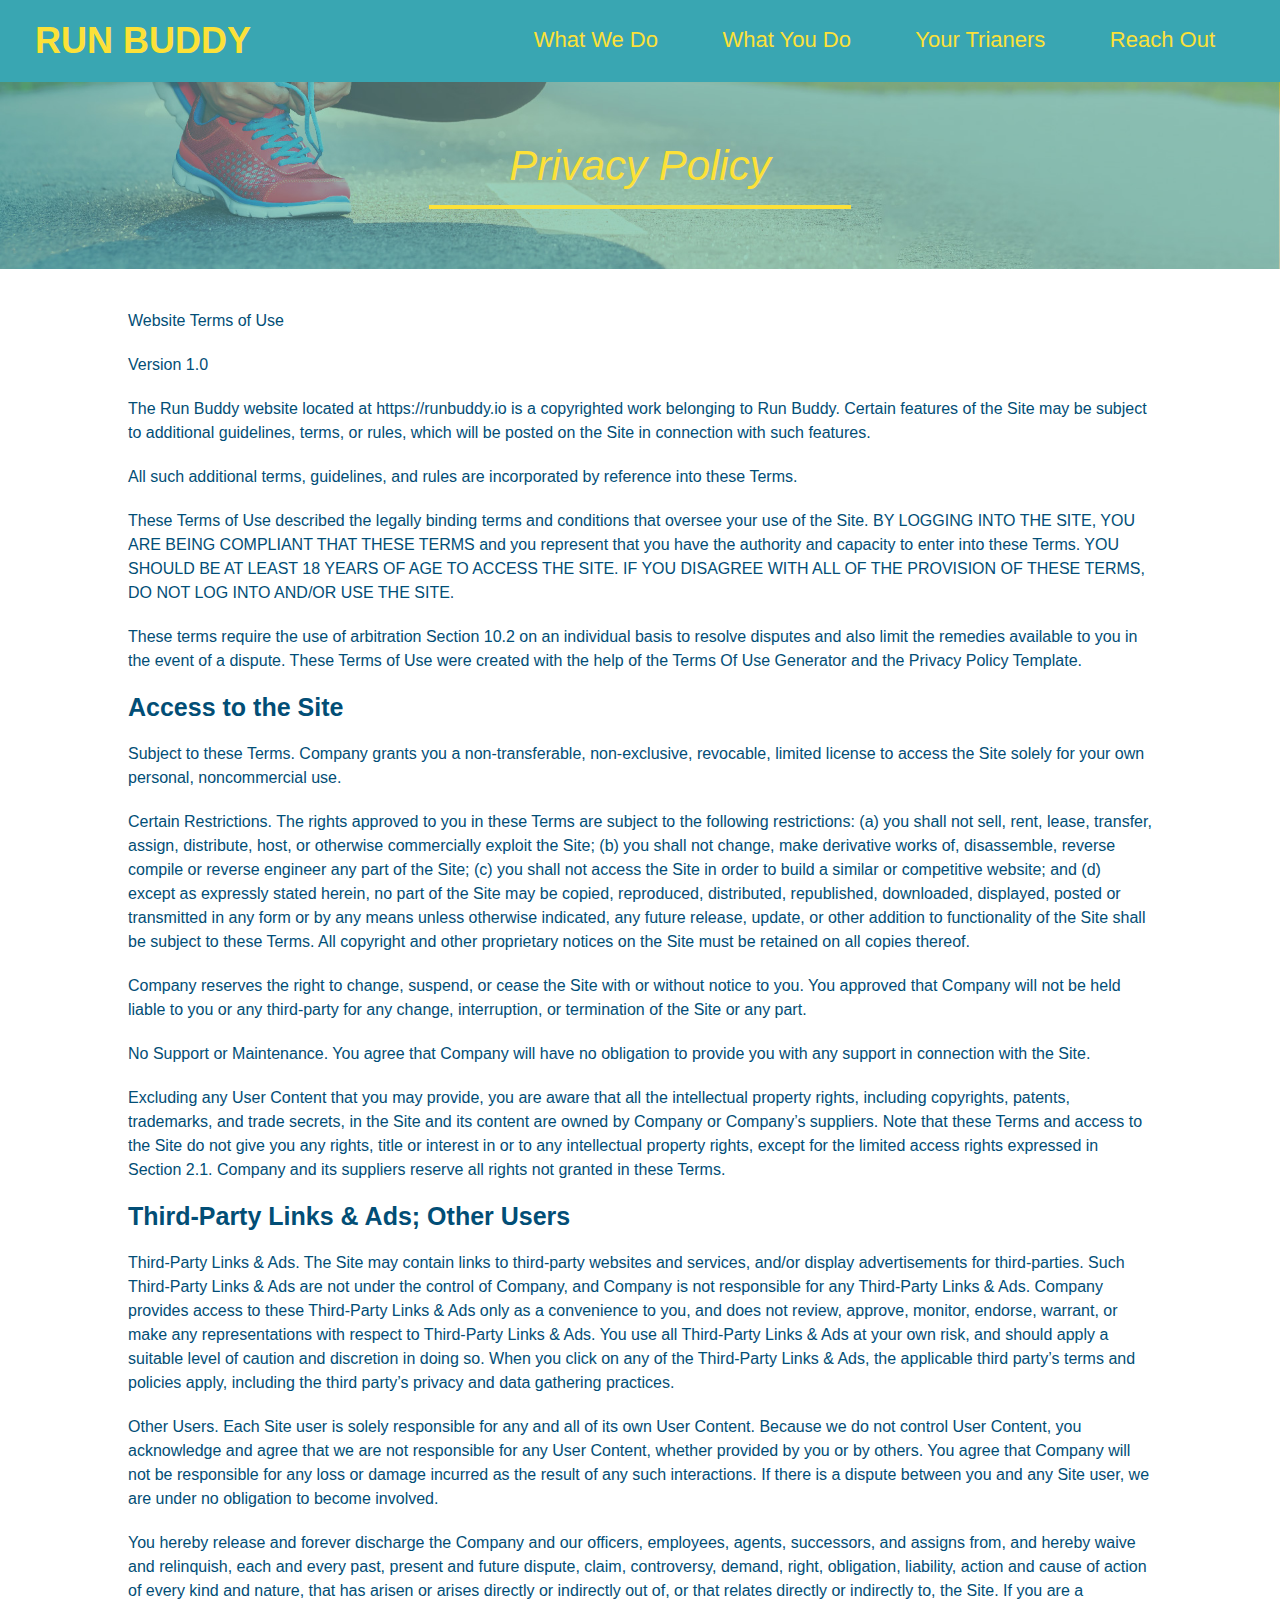
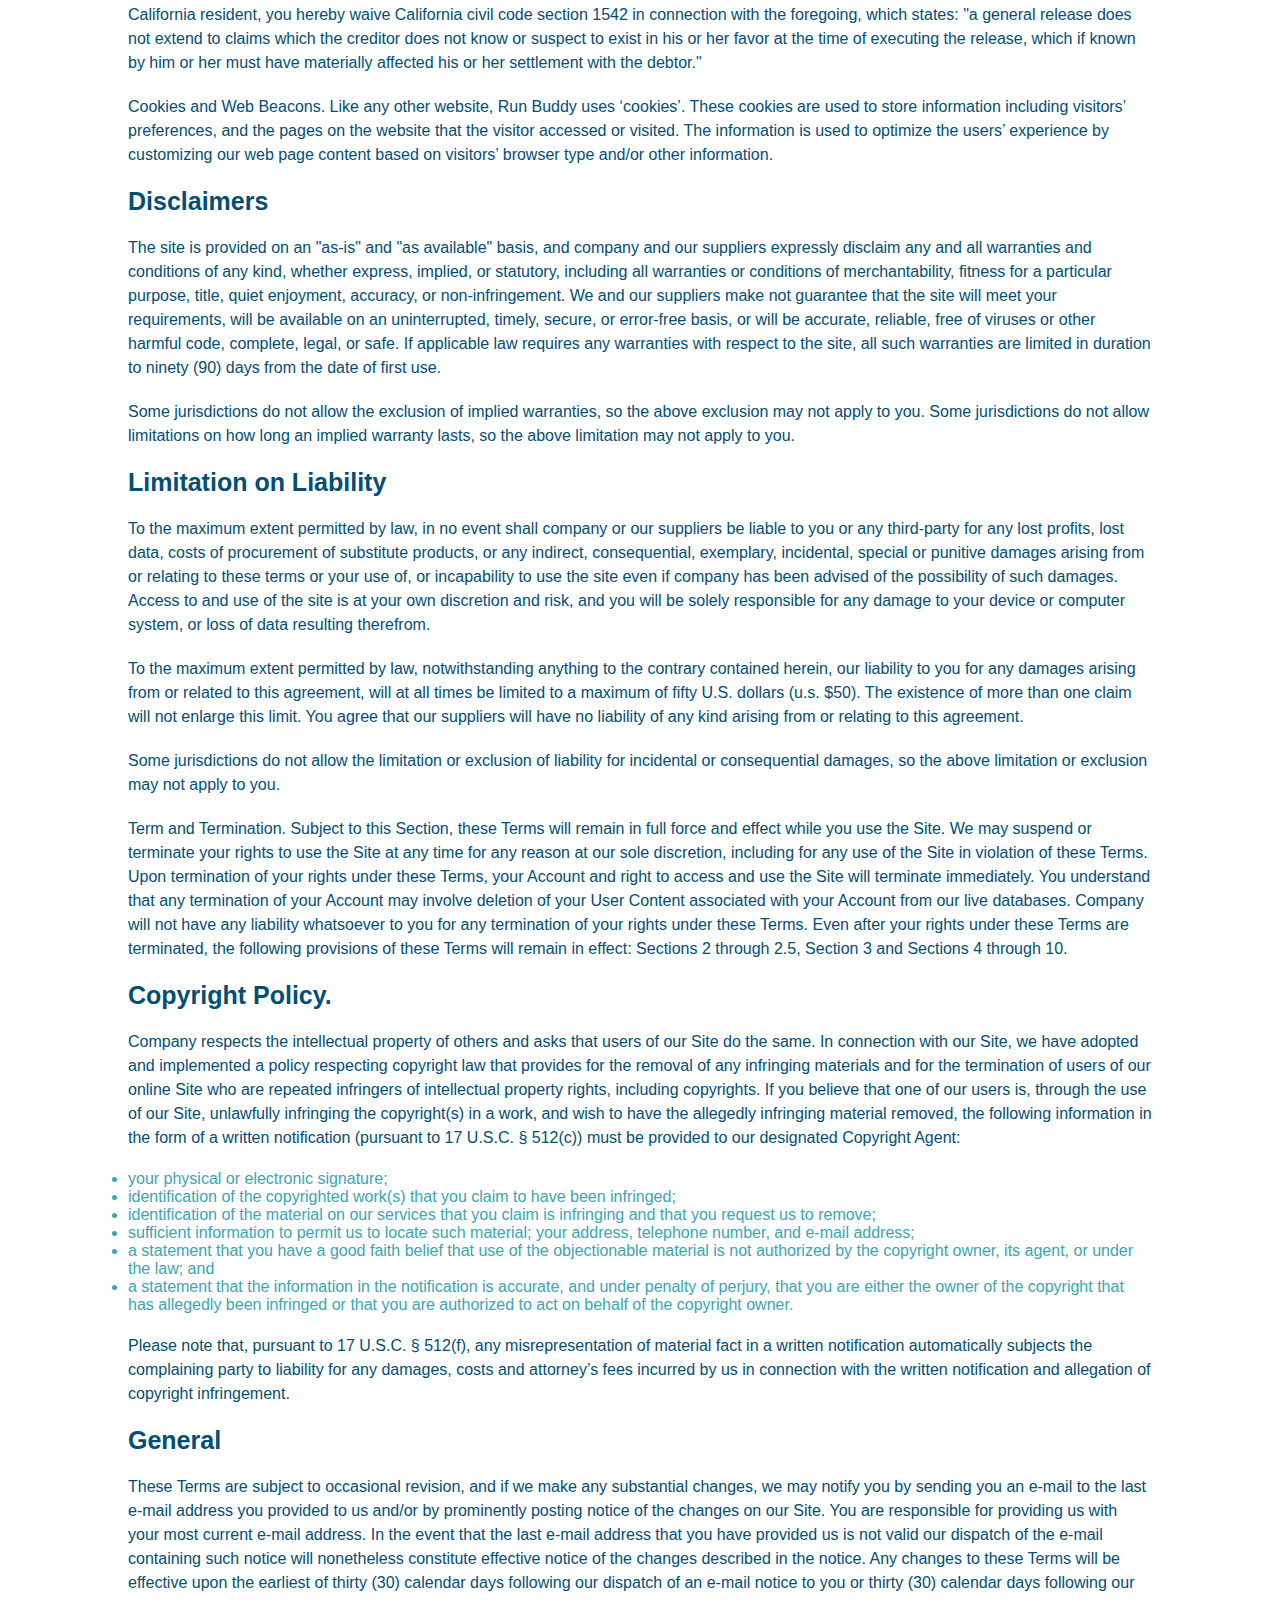
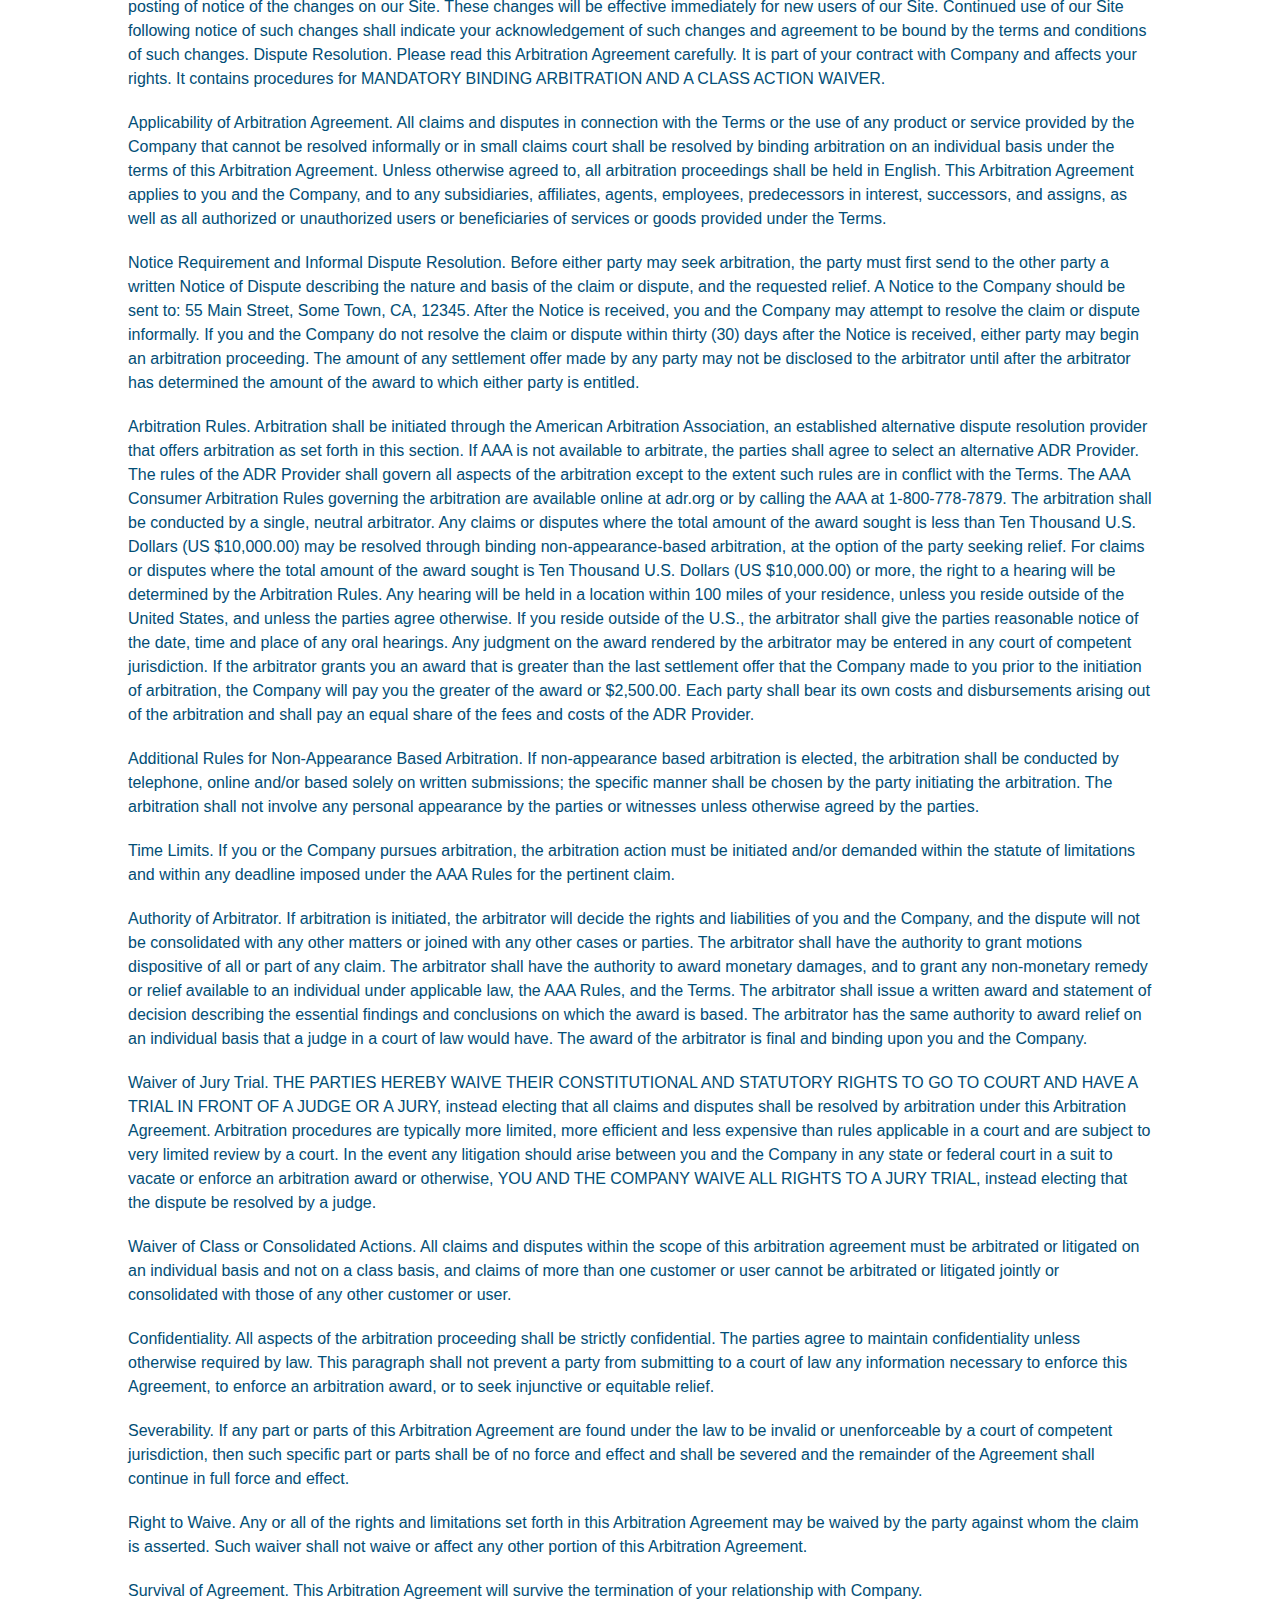
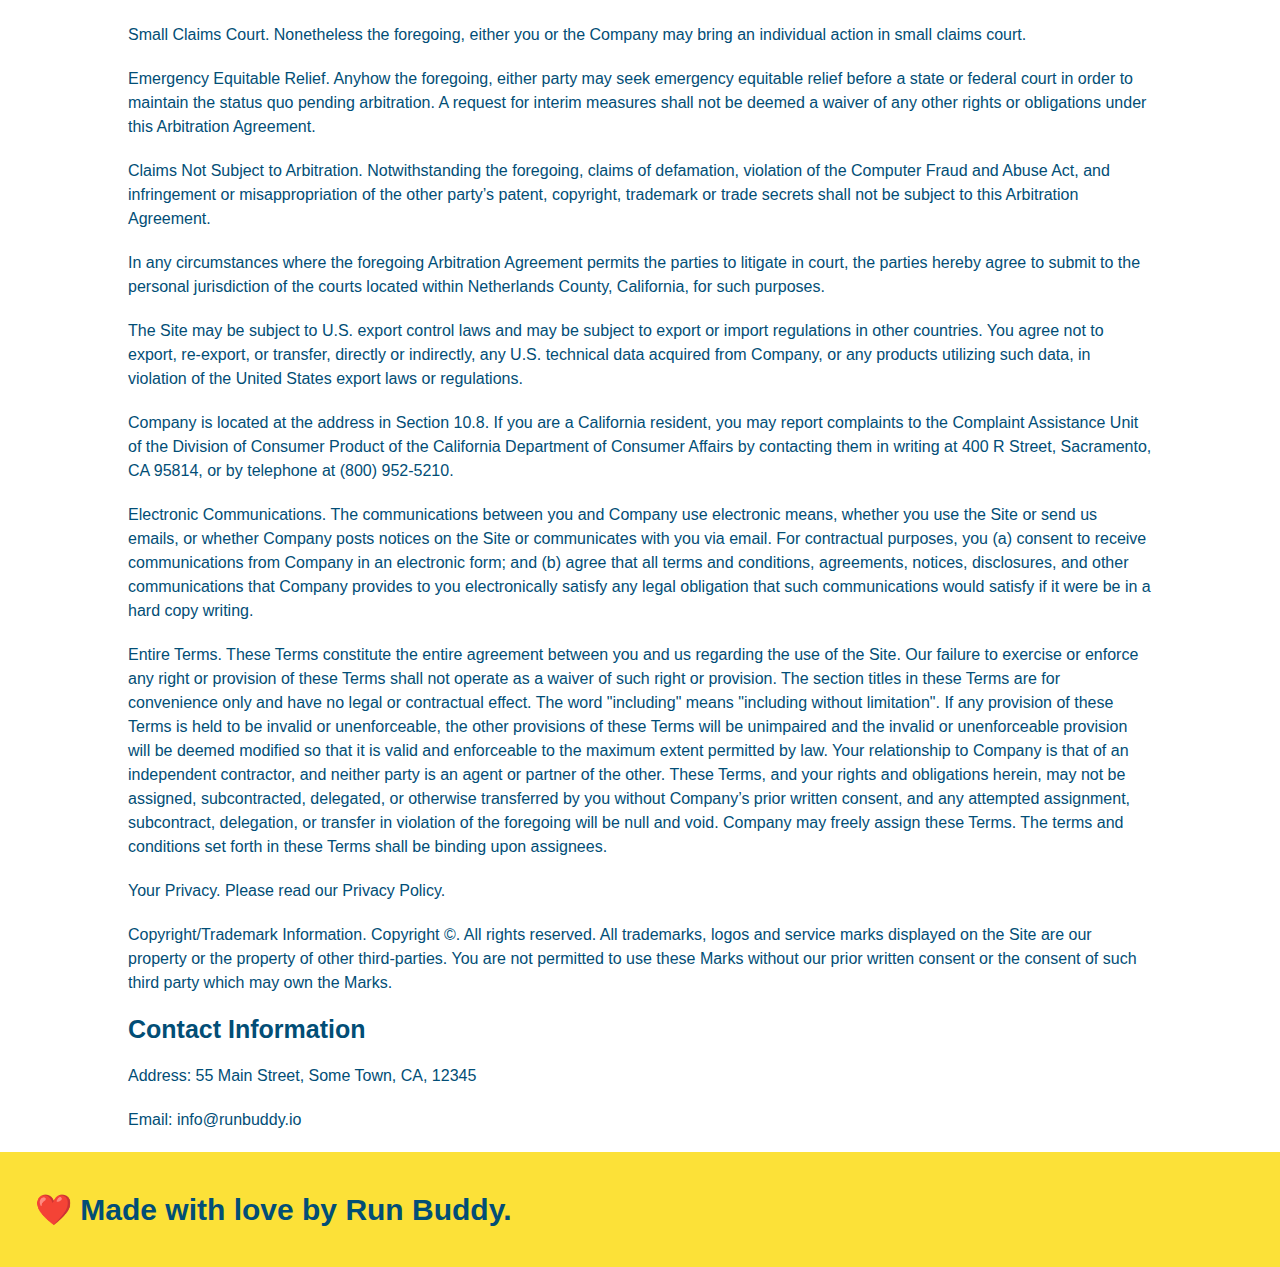
==== privacy-policy.html @ a0aa49f0 "privacy policy" ====
<!DOCTYPE html>
<html lang="en">
<head>
    <meta charset="UTF-8" />
    <title>Privacy Policy - Run Buddy</title>
    <link rel="stylesheet" href="./assets/css/style.css" />
    <link rel="stylesheet" href="assets/secondary-styles.css" />
</head>
<body>
    <header>
        <h1>
            <a href="/">
                RUN BUDDY
            </a>
        </h1>
        <nav>
            <ul>
                <li>
                    <a href="./index.html#what-we-do">What We Do</a>
                </li>
                <li>
                    <a href="./index.html#what-you-do">What You Do</a>
                </li>
                <li>
                    <a href="./index.html#your-trainers">Your Trianers</a>
                </li>
                <li>
                        <a href="./index.html#reach-out">Reach Out</a>
                </li>
            </ul>
        </nav>
    </header>
    <section class="hero">
        <h2 class="page-title">
            Privacy Policy
        </h2>
    </section>

    <article class="secondary-content">
        <p>
            Website Terms of Use
          </p>
    
          <p>
            Version 1.0
          </p>
    
          <p>
            The Run Buddy website located at https://runbuddy.io is a copyrighted work belonging to Run Buddy. Certain
            features of the Site may be subject to additional guidelines, terms, or rules, which will be posted on the Site
            in connection with such features.
          </p>
    
          <p>
            All such additional terms, guidelines, and rules are incorporated by reference into these Terms.
          </p>
    
          <p>
            These Terms of Use described the legally binding terms and conditions that oversee your use of the Site. BY
            LOGGING INTO THE SITE, YOU ARE BEING COMPLIANT THAT THESE TERMS and you represent that you have the authority
            and capacity to enter into these Terms. YOU SHOULD BE AT LEAST 18 YEARS OF AGE TO ACCESS THE SITE. IF YOU
            DISAGREE WITH ALL OF THE PROVISION OF THESE TERMS, DO NOT LOG INTO AND/OR USE THE SITE.
          </p>
    
          <p>
            These terms require the use of arbitration Section 10.2 on an individual basis to resolve disputes and also
            limit the remedies available to you in the event of a dispute. These Terms of Use were created with the help of
            the Terms Of Use Generator and the Privacy Policy Template.
          </p>
    
          <h3>
            Access to the Site
          </h3>
    
          <p>
            Subject to these Terms. Company grants you a non-transferable, non-exclusive, revocable, limited license to
            access the Site solely for your own personal, noncommercial use.
          </p>
    
          <p>
            Certain Restrictions. The rights approved to you in these Terms are subject to the following restrictions: (a)
            you shall not sell, rent, lease, transfer, assign, distribute, host, or otherwise commercially exploit the Site;
            (b) you shall not change, make derivative works of, disassemble, reverse compile or reverse engineer any part of
            the Site; (c) you shall not access the Site in order to build a similar or competitive website; and (d) except
            as expressly stated herein, no part of the Site may be copied, reproduced, distributed, republished, downloaded,
            displayed, posted or transmitted in any form or by any means unless otherwise indicated, any future release,
            update, or other addition to functionality of the Site shall be subject to these Terms. All copyright and other
            proprietary notices on the Site must be retained on all copies thereof.
          </p>
    
          <p>
            Company reserves the right to change, suspend, or cease the Site with or without notice to you. You approved
            that Company will not be held liable to you or any third-party for any change, interruption, or termination of
            the Site or any part.
          </p>
    
          <p>
            No Support or Maintenance. You agree that Company will have no obligation to provide you with any support in
            connection with the Site.
          </p>
    
          <p>
            Excluding any User Content that you may provide, you are aware that all the intellectual property rights,
            including copyrights, patents, trademarks, and trade secrets, in the Site and its content are owned by Company
            or Company’s suppliers. Note that these Terms and access to the Site do not give you any rights, title or
            interest in or to any intellectual property rights, except for the limited access rights expressed in Section
            2.1. Company and its suppliers reserve all rights not granted in these Terms.
          </p>
    
          <h3>
            Third-Party Links & Ads; Other Users
          </h3>
    
          <p>
            Third-Party Links & Ads. The Site may contain links to third-party websites and services, and/or display
            advertisements for third-parties. Such Third-Party Links & Ads are not under the control of Company, and Company
            is not responsible for any Third-Party Links & Ads. Company provides access to these Third-Party Links & Ads
            only as a convenience to you, and does not review, approve, monitor, endorse, warrant, or make any
            representations with respect to Third-Party Links & Ads. You use all Third-Party Links & Ads at your own risk,
            and should apply a suitable level of caution and discretion in doing so. When you click on any of the
            Third-Party Links & Ads, the applicable third party’s terms and policies apply, including the third party’s
            privacy and data gathering practices.
          </p>
    
          <p>
            Other Users. Each Site user is solely responsible for any and all of its own User Content. Because we do not
            control User Content, you acknowledge and agree that we are not responsible for any User Content, whether
            provided by you or by others. You agree that Company will not be responsible for any loss or damage incurred as
            the result of any such interactions. If there is a dispute between you and any Site user, we are under no
            obligation to become involved.
          </p>
    
          <p>
            You hereby release and forever discharge the Company and our officers, employees, agents, successors, and
            assigns from, and hereby waive and relinquish, each and every past, present and future dispute, claim,
            controversy, demand, right, obligation, liability, action and cause of action of every kind and nature, that has
            arisen or arises directly or indirectly out of, or that relates directly or indirectly to, the Site. If you are
            a California resident, you hereby waive California civil code section 1542 in connection with the foregoing,
            which states: "a general release does not extend to claims which the creditor does not know or suspect to exist
            in his or her favor at the time of executing the release, which if known by him or her must have materially
            affected his or her settlement with the debtor."
          </p>
    
          <p>
            Cookies and Web Beacons. Like any other website, Run Buddy uses ‘cookies’. These cookies are used to store
            information including visitors’ preferences, and the pages on the website that the visitor accessed or visited.
            The information is used to optimize the users’ experience by customizing our web page content based on visitors’
            browser type and/or other information.
          </p>
    
          <h3>
            Disclaimers
          </h3>
    
          <p>
            The site is provided on an "as-is" and "as available" basis, and company and our suppliers expressly disclaim
            any and all warranties and conditions of any kind, whether express, implied, or statutory, including all
            warranties or conditions of merchantability, fitness for a particular purpose, title, quiet enjoyment, accuracy,
            or non-infringement. We and our suppliers make not guarantee that the site will meet your requirements, will be
            available on an uninterrupted, timely, secure, or error-free basis, or will be accurate, reliable, free of
            viruses or other harmful code, complete, legal, or safe. If applicable law requires any warranties with respect
            to the site, all such warranties are limited in duration to ninety (90) days from the date of first use.
          </p>
    
          <p>
            Some jurisdictions do not allow the exclusion of implied warranties, so the above exclusion may not apply to
            you. Some jurisdictions do not allow limitations on how long an implied warranty lasts, so the above limitation
            may not apply to you.
          </p>
    
          <h3>
            Limitation on Liability
          </h3>
    
          <p>
            To the maximum extent permitted by law, in no event shall company or our suppliers be liable to you or any
            third-party for any lost profits, lost data, costs of procurement of substitute products, or any indirect,
            consequential, exemplary, incidental, special or punitive damages arising from or relating to these terms or
            your use of, or incapability to use the site even if company has been advised of the possibility of such
            damages. Access to and use of the site is at your own discretion and risk, and you will be solely responsible
            for any damage to your device or computer system, or loss of data resulting therefrom.
          </p>
    
          <p>
            To the maximum extent permitted by law, notwithstanding anything to the contrary contained herein, our liability
            to you for any damages arising from or related to this agreement, will at all times be limited to a maximum of
            fifty U.S. dollars (u.s. $50). The existence of more than one claim will not enlarge this limit. You agree that
            our suppliers will have no liability of any kind arising from or relating to this agreement.
          </p>
    
          <p>
            Some jurisdictions do not allow the limitation or exclusion of liability for incidental or consequential
            damages, so the above limitation or exclusion may not apply to you.
          </p>
    
          <p>
            Term and Termination. Subject to this Section, these Terms will remain in full force and effect while you use
            the Site. We may suspend or terminate your rights to use the Site at any time for any reason at our sole
            discretion, including for any use of the Site in violation of these Terms. Upon termination of your rights under
            these Terms, your Account and right to access and use the Site will terminate immediately. You understand that
            any termination of your Account may involve deletion of your User Content associated with your Account from our
            live databases. Company will not have any liability whatsoever to you for any termination of your rights under
            these Terms. Even after your rights under these Terms are terminated, the following provisions of these Terms
            will remain in effect: Sections 2 through 2.5, Section 3 and Sections 4 through 10.
          </p>
    
          <h3>
            Copyright Policy.
          </h3>
    
          <p>
            Company respects the intellectual property of others and asks that users of our Site do the same. In connection
            with our Site, we have adopted and implemented a policy respecting copyright law that provides for the removal
            of any infringing materials and for the termination of users of our online Site who are repeated infringers of
            intellectual property rights, including copyrights. If you believe that one of our users is, through the use of
            our Site, unlawfully infringing the copyright(s) in a work, and wish to have the allegedly infringing material
            removed, the following information in the form of a written notification (pursuant to 17 U.S.C. § 512(c)) must
            be provided to our designated Copyright Agent:
          </p>
    
          <ul>
            <li>
              your physical or electronic signature;
            </li>
            <li>
              identification of the copyrighted work(s) that you claim to have been infringed;
            </li>
            <li>
              identification of the material on our services that you claim is infringing and that you request us to remove;
            </li>
            <li>
              sufficient information to permit us to locate such material; your address, telephone number, and e-mail
              address;
            </li>
            <li>
              a statement that you have a good faith belief that use of the objectionable material is not authorized by the
              copyright owner, its agent, or under the law; and
            </li>
            <li>
              a statement that the information in the notification is accurate, and under penalty of perjury, that you are
              either the owner of the copyright that has allegedly been infringed or that you are authorized to act on
              behalf of the copyright owner.
            </li>
          </ul>
    
          <p>
            Please note that, pursuant to 17 U.S.C. § 512(f), any misrepresentation of material fact in a written
            notification automatically subjects the complaining party to liability for any damages, costs and attorney’s
            fees incurred by us in connection with the written notification and allegation of copyright infringement.
          </p>
    
          <h3>
            General
          </h3>
    
          <p>
            These Terms are subject to occasional revision, and if we make any substantial changes, we may notify you by
            sending you an e-mail to the last e-mail address you provided to us and/or by prominently posting notice of the
            changes on our Site. You are responsible for providing us with your most current e-mail address. In the event
            that the last e-mail address that you have provided us is not valid our dispatch of the e-mail containing such
            notice will nonetheless constitute effective notice of the changes described in the notice. Any changes to these
            Terms will be effective upon the earliest of thirty (30) calendar days following our dispatch of an e-mail
            notice to you or thirty (30) calendar days following our posting of notice of the changes on our Site. These
            changes will be effective immediately for new users of our Site. Continued use of our Site following notice of
            such changes shall indicate your acknowledgement of such changes and agreement to be bound by the terms and
            conditions of such changes. Dispute Resolution. Please read this Arbitration Agreement carefully. It is part of
            your contract with Company and affects your rights. It contains procedures for MANDATORY BINDING ARBITRATION AND
            A CLASS ACTION WAIVER.
          </p>
    
          <p>
            Applicability of Arbitration Agreement. All claims and disputes in connection with the Terms or the use of any
            product or service provided by the Company that cannot be resolved informally or in small claims court shall be
            resolved by binding arbitration on an individual basis under the terms of this Arbitration Agreement. Unless
            otherwise agreed to, all arbitration proceedings shall be held in English. This Arbitration Agreement applies to
            you and the Company, and to any subsidiaries, affiliates, agents, employees, predecessors in interest,
            successors, and assigns, as well as all authorized or unauthorized users or beneficiaries of services or goods
            provided under the Terms.
          </p>
    
          <p>
            Notice Requirement and Informal Dispute Resolution. Before either party may seek arbitration, the party must
            first send to the other party a written Notice of Dispute describing the nature and basis of the claim or
            dispute, and the requested relief. A Notice to the Company should be sent to: 55 Main Street, Some Town, CA,
            12345. After the Notice is received, you and the Company may attempt to resolve the claim or dispute informally.
            If you and the Company do not resolve the claim or dispute within thirty (30) days after the Notice is received,
            either party may begin an arbitration proceeding. The amount of any settlement offer made by any party may not
            be disclosed to the arbitrator until after the arbitrator has determined the amount of the award to which either
            party is entitled.
          </p>
    
          <p>
            Arbitration Rules. Arbitration shall be initiated through the American Arbitration Association, an established
            alternative dispute resolution provider that offers arbitration as set forth in this section. If AAA is not
            available to arbitrate, the parties shall agree to select an alternative ADR Provider. The rules of the ADR
            Provider shall govern all aspects of the arbitration except to the extent such rules are in conflict with the
            Terms. The AAA Consumer Arbitration Rules governing the arbitration are available online at adr.org or by
            calling the AAA at 1-800-778-7879. The arbitration shall be conducted by a single, neutral arbitrator. Any
            claims or disputes where the total amount of the award sought is less than Ten Thousand U.S. Dollars (US
            $10,000.00) may be resolved through binding non-appearance-based arbitration, at the option of the party seeking
            relief. For claims or disputes where the total amount of the award sought is Ten Thousand U.S. Dollars (US
            $10,000.00) or more, the right to a hearing will be determined by the Arbitration Rules. Any hearing will be
            held in a location within 100 miles of your residence, unless you reside outside of the United States, and
            unless the parties agree otherwise. If you reside outside of the U.S., the arbitrator shall give the parties
            reasonable notice of the date, time and place of any oral hearings. Any judgment on the award rendered by the
            arbitrator may be entered in any court of competent jurisdiction. If the arbitrator grants you an award that is
            greater than the last settlement offer that the Company made to you prior to the initiation of arbitration, the
            Company will pay you the greater of the award or $2,500.00. Each party shall bear its own costs and
            disbursements arising out of the arbitration and shall pay an equal share of the fees and costs of the ADR
            Provider.
          </p>
    
          <p>
            Additional Rules for Non-Appearance Based Arbitration. If non-appearance based arbitration is elected, the
            arbitration shall be conducted by telephone, online and/or based solely on written submissions; the specific
            manner shall be chosen by the party initiating the arbitration. The arbitration shall not involve any personal
            appearance by the parties or witnesses unless otherwise agreed by the parties.
          </p>
    
          <p>
            Time Limits. If you or the Company pursues arbitration, the arbitration action must be initiated and/or demanded
            within the statute of limitations and within any deadline imposed under the AAA Rules for the pertinent claim.
          </p>
    
          <p>
            Authority of Arbitrator. If arbitration is initiated, the arbitrator will decide the rights and liabilities of
            you and the Company, and the dispute will not be consolidated with any other matters or joined with any other
            cases or parties. The arbitrator shall have the authority to grant motions dispositive of all or part of any
            claim. The arbitrator shall have the authority to award monetary damages, and to grant any non-monetary remedy
            or relief available to an individual under applicable law, the AAA Rules, and the Terms. The arbitrator shall
            issue a written award and statement of decision describing the essential findings and conclusions on which the
            award is based. The arbitrator has the same authority to award relief on an individual basis that a judge in a
            court of law would have. The award of the arbitrator is final and binding upon you and the Company.
          </p>
    
          <p>
            Waiver of Jury Trial. THE PARTIES HEREBY WAIVE THEIR CONSTITUTIONAL AND STATUTORY RIGHTS TO GO TO COURT AND HAVE
            A TRIAL IN FRONT OF A JUDGE OR A JURY, instead electing that all claims and disputes shall be resolved by
            arbitration under this Arbitration Agreement. Arbitration procedures are typically more limited, more efficient
            and less expensive than rules applicable in a court and are subject to very limited review by a court. In the
            event any litigation should arise between you and the Company in any state or federal court in a suit to vacate
            or enforce an arbitration award or otherwise, YOU AND THE COMPANY WAIVE ALL RIGHTS TO A JURY TRIAL, instead
            electing that the dispute be resolved by a judge.
          </p>
    
          <p>
            Waiver of Class or Consolidated Actions. All claims and disputes within the scope of this arbitration agreement
            must be arbitrated or litigated on an individual basis and not on a class basis, and claims of more than one
            customer or user cannot be arbitrated or litigated jointly or consolidated with those of any other customer or
            user.
          </p>
    
          <p>
            Confidentiality. All aspects of the arbitration proceeding shall be strictly confidential. The parties agree to
            maintain confidentiality unless otherwise required by law. This paragraph shall not prevent a party from
            submitting to a court of law any information necessary to enforce this Agreement, to enforce an arbitration
            award, or to seek injunctive or equitable relief.
          </p>
    
          <p>
            Severability. If any part or parts of this Arbitration Agreement are found under the law to be invalid or
            unenforceable by a court of competent jurisdiction, then such specific part or parts shall be of no force and
            effect and shall be severed and the remainder of the Agreement shall continue in full force and effect.
          </p>
    
          <p>
            Right to Waive. Any or all of the rights and limitations set forth in this Arbitration Agreement may be waived
            by the party against whom the claim is asserted. Such waiver shall not waive or affect any other portion of this
            Arbitration Agreement.
          </p>
    
          <p>
            Survival of Agreement. This Arbitration Agreement will survive the termination of your relationship with
            Company.
          </p>
    
          <p>
            Small Claims Court. Nonetheless the foregoing, either you or the Company may bring an individual action in small
            claims court.
          </p>
    
          <p>
            Emergency Equitable Relief. Anyhow the foregoing, either party may seek emergency equitable relief before a
            state or federal court in order to maintain the status quo pending arbitration. A request for interim measures
            shall not be deemed a waiver of any other rights or obligations under this Arbitration Agreement.
          </p>
    
          <p>
            Claims Not Subject to Arbitration. Notwithstanding the foregoing, claims of defamation, violation of the
            Computer Fraud and Abuse Act, and infringement or misappropriation of the other party’s patent, copyright,
            trademark or trade secrets shall not be subject to this Arbitration Agreement.
          </p>
    
          <p>
            In any circumstances where the foregoing Arbitration Agreement permits the parties to litigate in court, the
            parties hereby agree to submit to the personal jurisdiction of the courts located within Netherlands County,
            California, for such purposes.
          </p>
    
          <p>
            The Site may be subject to U.S. export control laws and may be subject to export or import regulations in other
            countries. You agree not to export, re-export, or transfer, directly or indirectly, any U.S. technical data
            acquired from Company, or any products utilizing such data, in violation of the United States export laws or
            regulations.
          </p>
    
          <p>
            Company is located at the address in Section 10.8. If you are a California resident, you may report complaints
            to the Complaint Assistance Unit of the Division of Consumer Product of the California Department of Consumer
            Affairs by contacting them in writing at 400 R Street, Sacramento, CA 95814, or by telephone at (800) 952-5210.
          </p>
    
          <p>
            Electronic Communications. The communications between you and Company use electronic means, whether you use the
            Site or send us emails, or whether Company posts notices on the Site or communicates with you via email. For
            contractual purposes, you (a) consent to receive communications from Company in an electronic form; and (b)
            agree that all terms and conditions, agreements, notices, disclosures, and other communications that Company
            provides to you electronically satisfy any legal obligation that such communications would satisfy if it were be
            in a hard copy writing.
          </p>
    
          <p>
            Entire Terms. These Terms constitute the entire agreement between you and us regarding the use of the Site. Our
            failure to exercise or enforce any right or provision of these Terms shall not operate as a waiver of such right
            or provision. The section titles in these Terms are for convenience only and have no legal or contractual
            effect. The word "including" means "including without limitation". If any provision of these Terms is held to be
            invalid or unenforceable, the other provisions of these Terms will be unimpaired and the invalid or
            unenforceable provision will be deemed modified so that it is valid and enforceable to the maximum extent
            permitted by law. Your relationship to Company is that of an independent contractor, and neither party is an
            agent or partner of the other. These Terms, and your rights and obligations herein, may not be assigned,
            subcontracted, delegated, or otherwise transferred by you without Company’s prior written consent, and any
            attempted assignment, subcontract, delegation, or transfer in violation of the foregoing will be null and void.
            Company may freely assign these Terms. The terms and conditions set forth in these Terms shall be binding upon
            assignees.
          </p>
    
          <p>
            Your Privacy. Please read our Privacy Policy.
          </p>
    
          <p>
            Copyright/Trademark Information. Copyright ©. All rights reserved. All trademarks, logos and service marks
            displayed on the Site are our property or the property of other third-parties. You are not permitted to use
            these Marks without our prior written consent or the consent of such third party which may own the Marks.
          </p>
    
          <h3>
            Contact Information
          </h3>
    
          <p>
            Address: 55 Main Street, Some Town, CA, 12345
          </p>
    
          <p>
            Email: info@runbuddy.io
          </p>
    </article>

    

    <footer>
        <h2>❤️ Made with love by Run Buddy.</h2>
        <div>
        </div>
    </footer>

</body>
</html>
---- assets/css/style.css ----
* {
    margin: 0;
    padding: 0;
    box-sizing: border-box;
}

body {
    /* more on this crazy alphanumerical value in a minute! */
        color: #39a6b2;
        font-family: Helvetica, Arial, sans-serif;
}

/* apply  styles to <header>> */
header {
        padding: 20px 35px;
        background-color: #39a6b2;
}

header h1 {
        font-weight: bold;
        font-size: 36px;
        color: #fce138;
        margin: 0;
        display: inline;
}

header a {
        text-decoration: none;
        color: #fce138;
}
header nav {
    float: right;
    margin: 7px 0;
}

header nav ul li {
    display: inline;
}

header nav ul li a {
    margin: 0 30px;
    font-weight: lighter;
    font-size: 22px;
}

footer {
    background: #fce138;
    width: 100%;
    padding: 40px 35px;
}

footer h2 {
    display: inline;
    color: #024e76;
    font-size: 30px;
    margin: 0;
}

footer div {
    float: right;
    line-height: 1.5;
    text-align: right;
}

footer a {
    color: #024e76;
}

section {
    padding: 60px;
}

/* Hero Style Start */
.hero {
    background-image: url("../images/hero-bg.jpeg");
    height: 600px;
    background-size: cover;
    background-position: center;
    position: relative;
}
/* Hero Style End */

.hero-form {
    border: 3px solid #024e76;
    background-color: #fce138;
    padding: 20px;
    width: 500px;
    color: #024e76;
    position: absolute;
    bottom: 120px;
    right: 140px;
}

.hero-form h3 {
    font-size: 24px;
    margin: 0;
}

.hero-form p {
    margin: 5px 0 15px 0;
}

.form-input {
    border: 1px solid #024e76;
    display: block;
    padding: 7px 15px;
    font-size: 16px;
    color:#024e76;
    width: 100%;
    margin-bottom: 15px;
}

.hero-form label {
    margin:0 5px;
}

.hero-form button {
    color:#fce138;
    background-color: #024e76;
    border: none;
    padding: 10px 20px;
    font-size: 16px;
}

.intro {
    text-align: center;
}

.intro p {
    margin: 0 auto;
    line-height: 1.7;
    color: #39a6b2;
    width: 80%;
    font-size: 20px;
}

.steps {
    text-align: center;
    background: #fce138;
}

.section-title {
    font-size: 55px;
    color: #024e76;
    margin-bottom: 35px;
    padding: 0 100px 20px 100px;
    display: inline-block;
    border-bottom: 3px solid;
}

.primary-border {
    border-color: #fce138;
}

.secondary-border {
    border-color: #39a6b2;
}

.steps div {
    margin-bottom: 80px;
}

.steps img {
    width: 15%;
    margin: 10px 0;
}

.steps h3 {
    color: #024e76;
    font-size: 46px;
    margin-top: 10px;
}

.steps p {
    color:#39a6b2;
    font-size: 23px;
}

.steps span {
    font-size: 38px;
}

.trainers {
    text-align: center;
}

.trainer {
    width: 900px;
    margin: 0 auto 30px auto;
    background: #024e76;
    color: #fce138;
    overflow: auto;
}

.trainer img {
    width:35%;
    float:left;
}

.trainer-bio {
    padding: 35px;
    float: left;
    width: 65%;
}

.text-left {
    text-align: left;
}

.text-right {
    text-align: right;
}

.trainer-bio {
    font-size: 32px;
    margin-bottom: 8px;
}

.trainer-bio h4 {
    font-weight: lighter;
    font-size: 26px;
    margin-bottom: 25px;
}

.trainer-bio p {
    font-size: 17px;
    line-height: 1.3;
}

.contact {
    background-color: #024e76;
    text-align: center; 
}

.contact h2 {
    color: #fce138;
}

  .contact-info iframe {
    width: 400px;
    height: 400px;
}

.contact-info div {
    width: 410px;
    display: inline-block;
    vertical-align: top;
    text-align: left;
    margin: 30px 0 0 60px;
    color: white;
}

.contact-info h3 {
    color: #fce138;
    font-size: 32px;
}

.contact-info p, 
.contact-info address {
    margin: 20px 0;
    line-height: 1.5;
    font-size: 20px;
    font-style: normal;
}

.contact-info a {
    color: #fce138;
}

.page-title {
    color: #fce138;
    display: inline-block;
    border-bottom: 4px solid #fce138;
    padding: 0 80px 15px 80px;
    font-weight: normal;
    font-size: 42px;
    font-style: italic;
}
---- assets/secondary-styles.css ----
.hero {
    background-position: bottom;
    height: auto;
    text-align: center;
    margin-bottom: 40px;
}

.secondary-content {
    width: 80%;
    margin: auto;
    color: #024e76;
}

.secondary-content h3 {
    font-size: 25px;
    margin: 20px 0 20px 0;
}

.secondary-content p {
    font-size: 16px;
    line-height: 1.5;
    margin: 20px 0 20px 0;
}

.secondary-content ul {
    margin: 15px;
    color: #39a6b2;
    margin: 10px 0 10px 0;
}
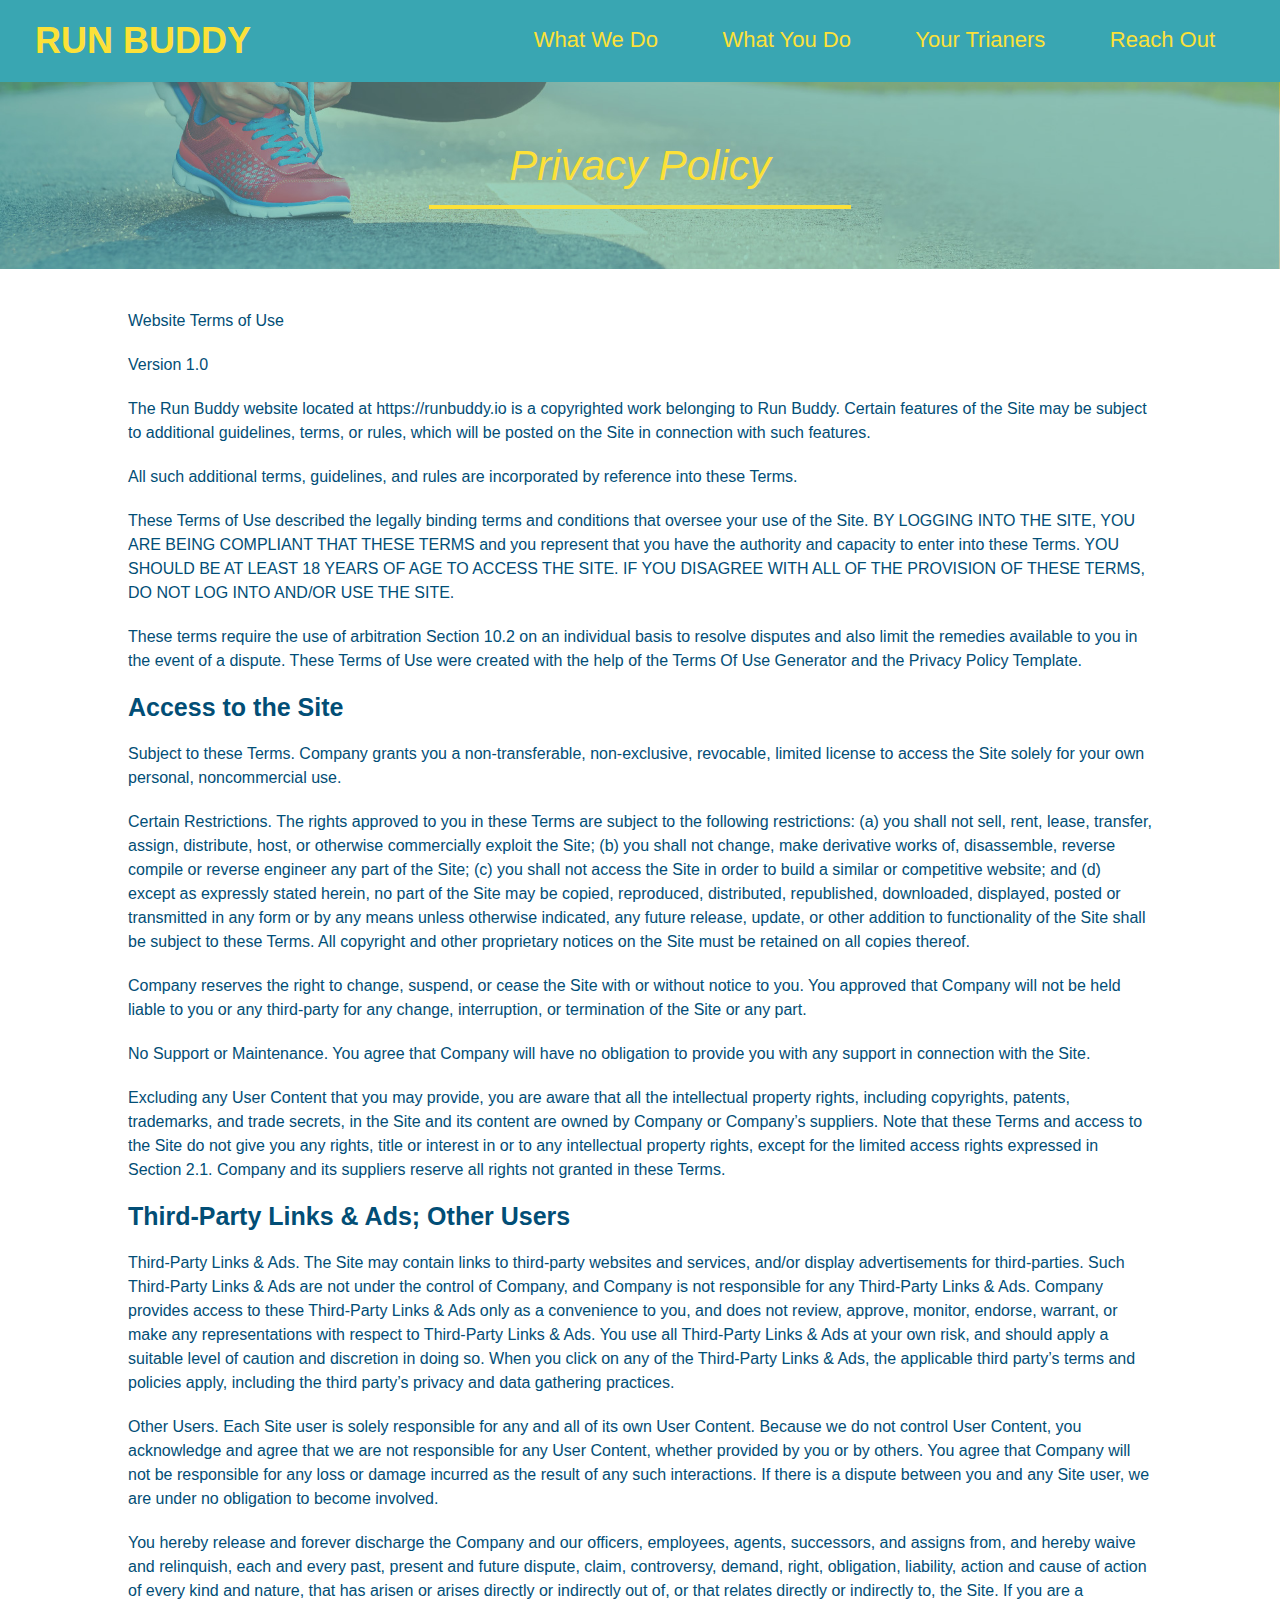
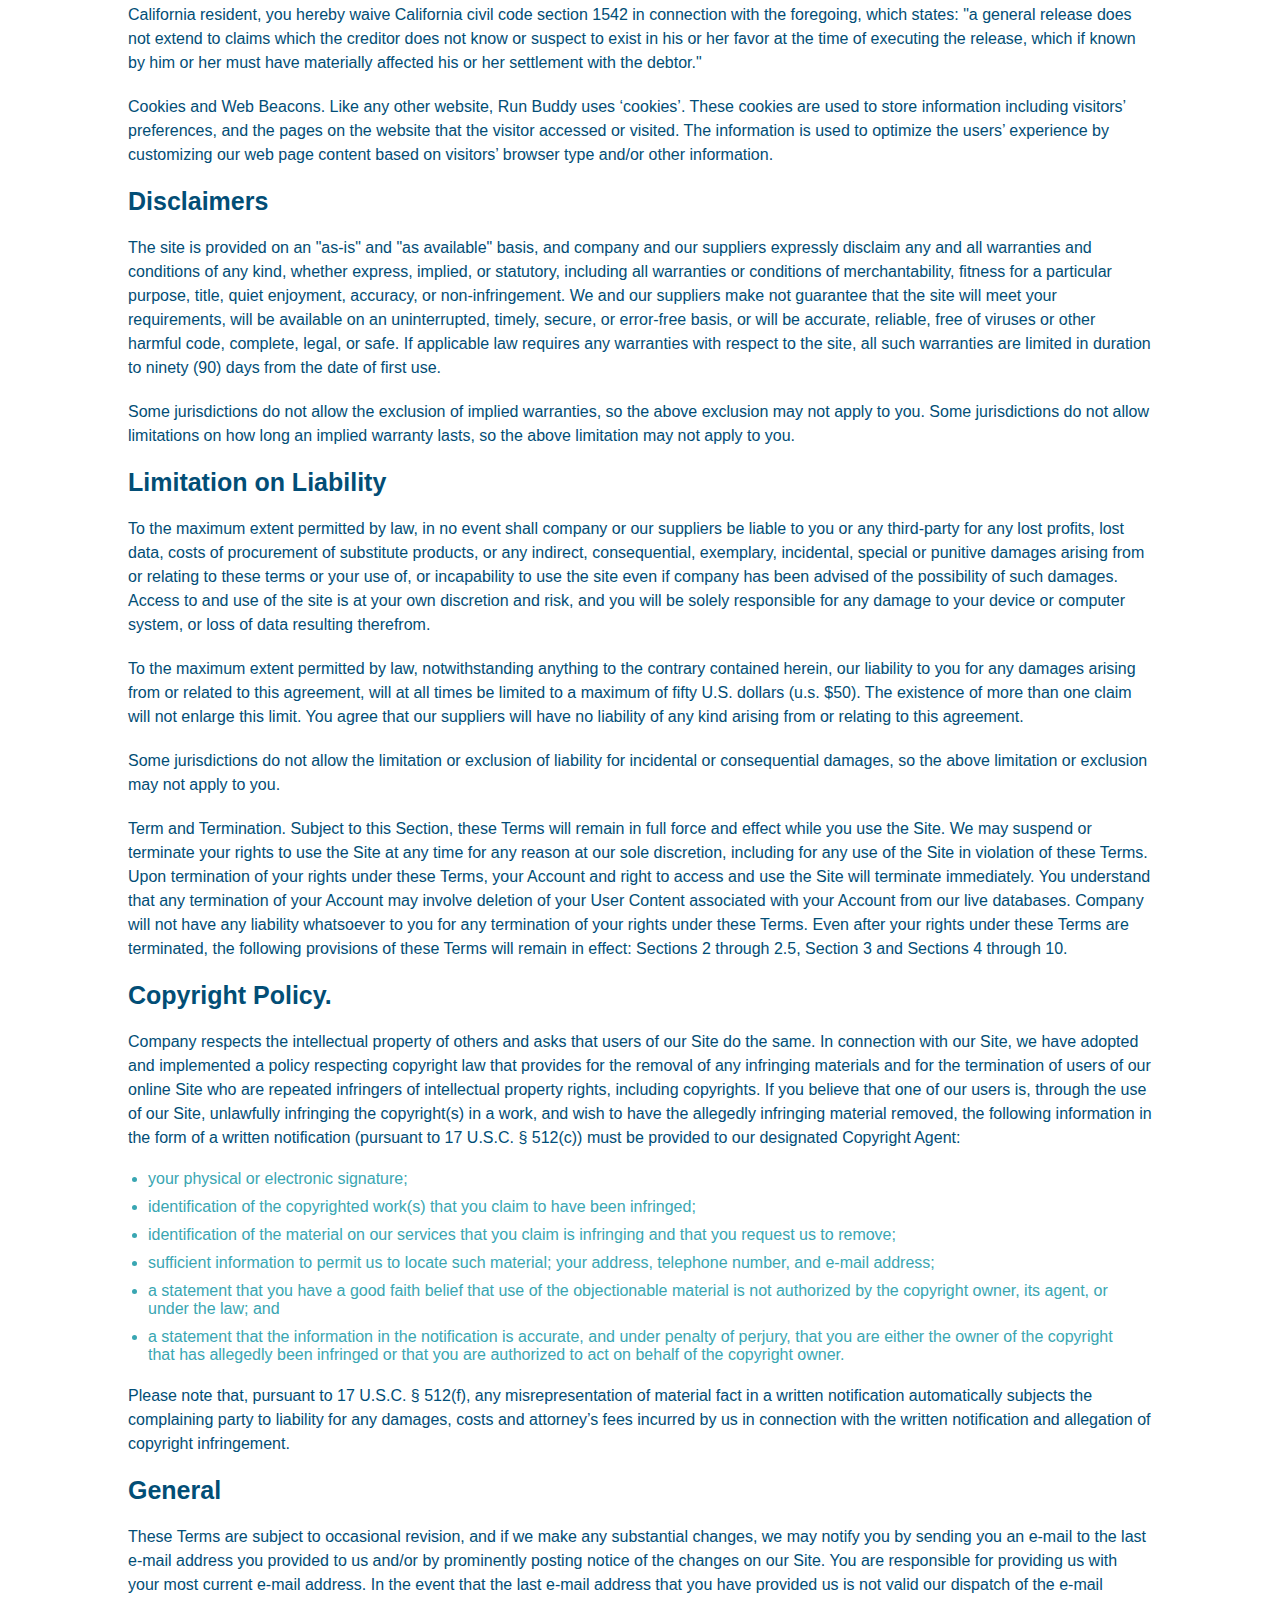
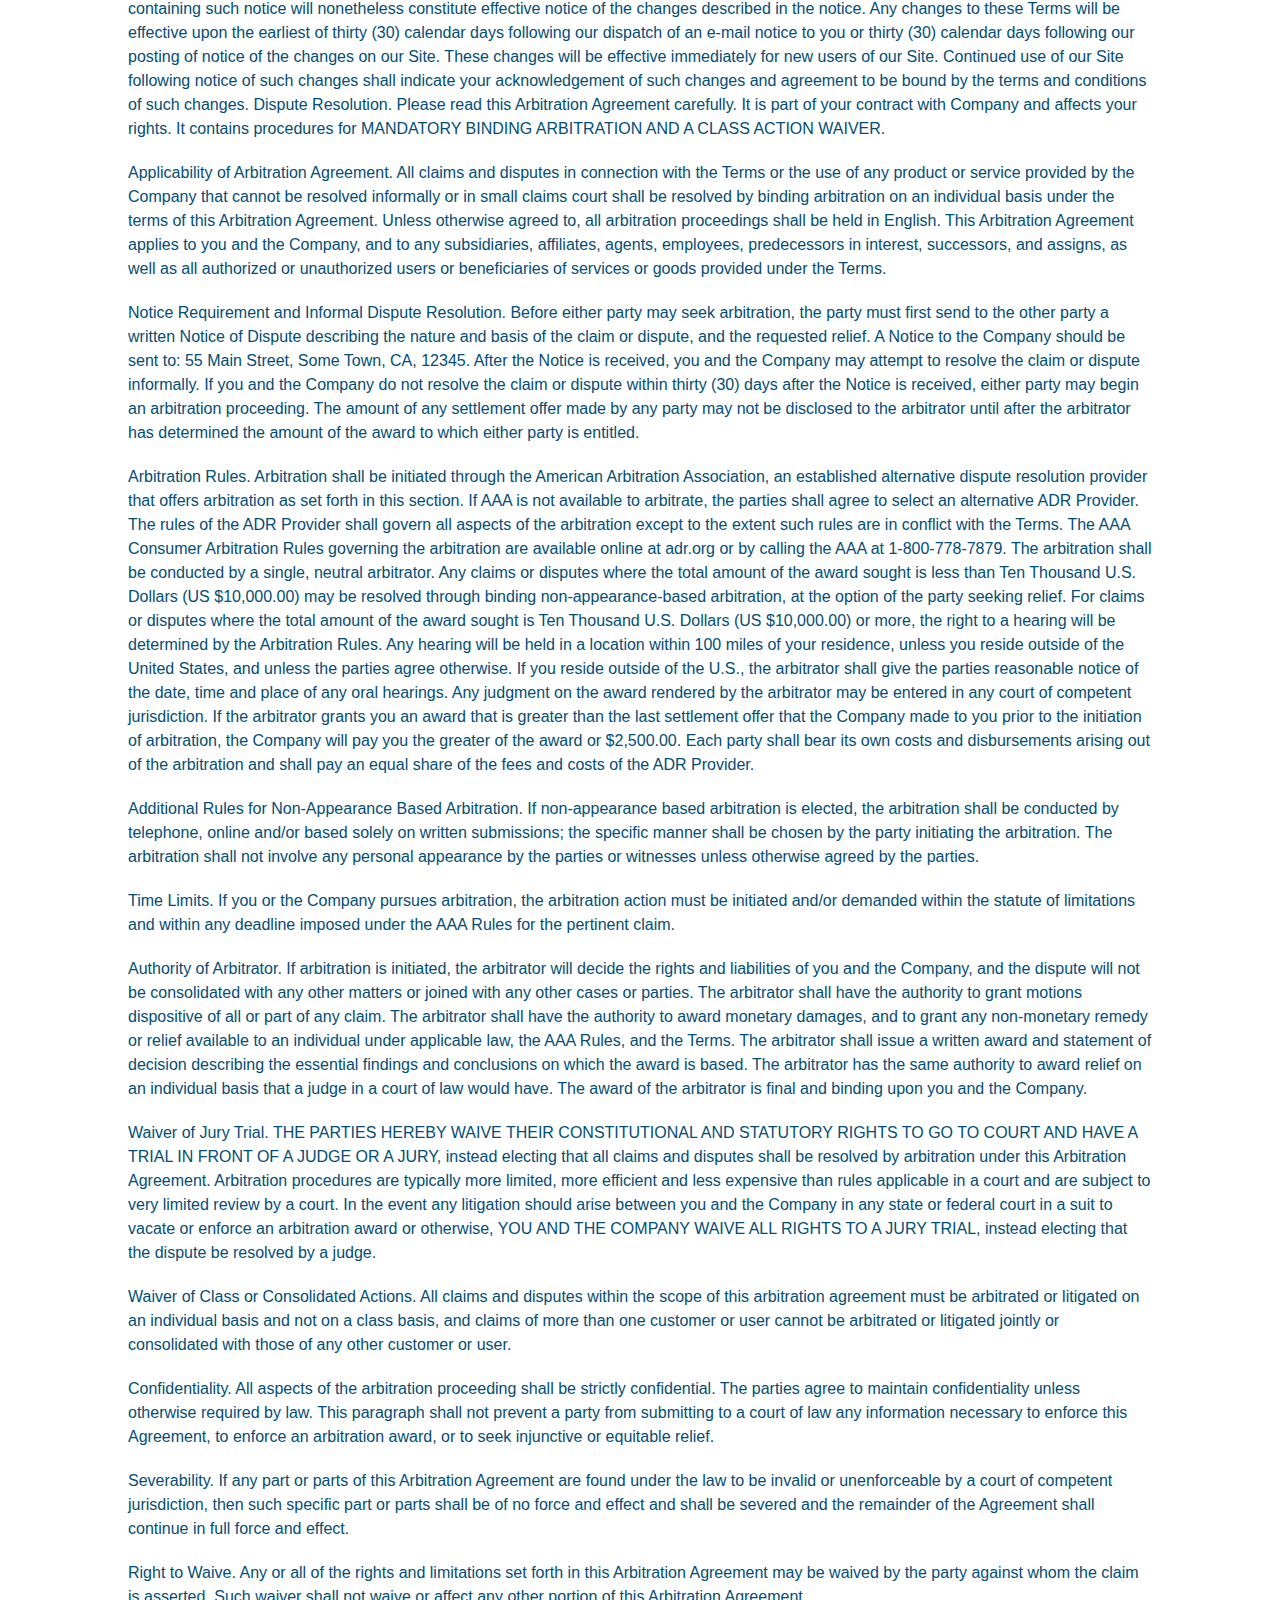
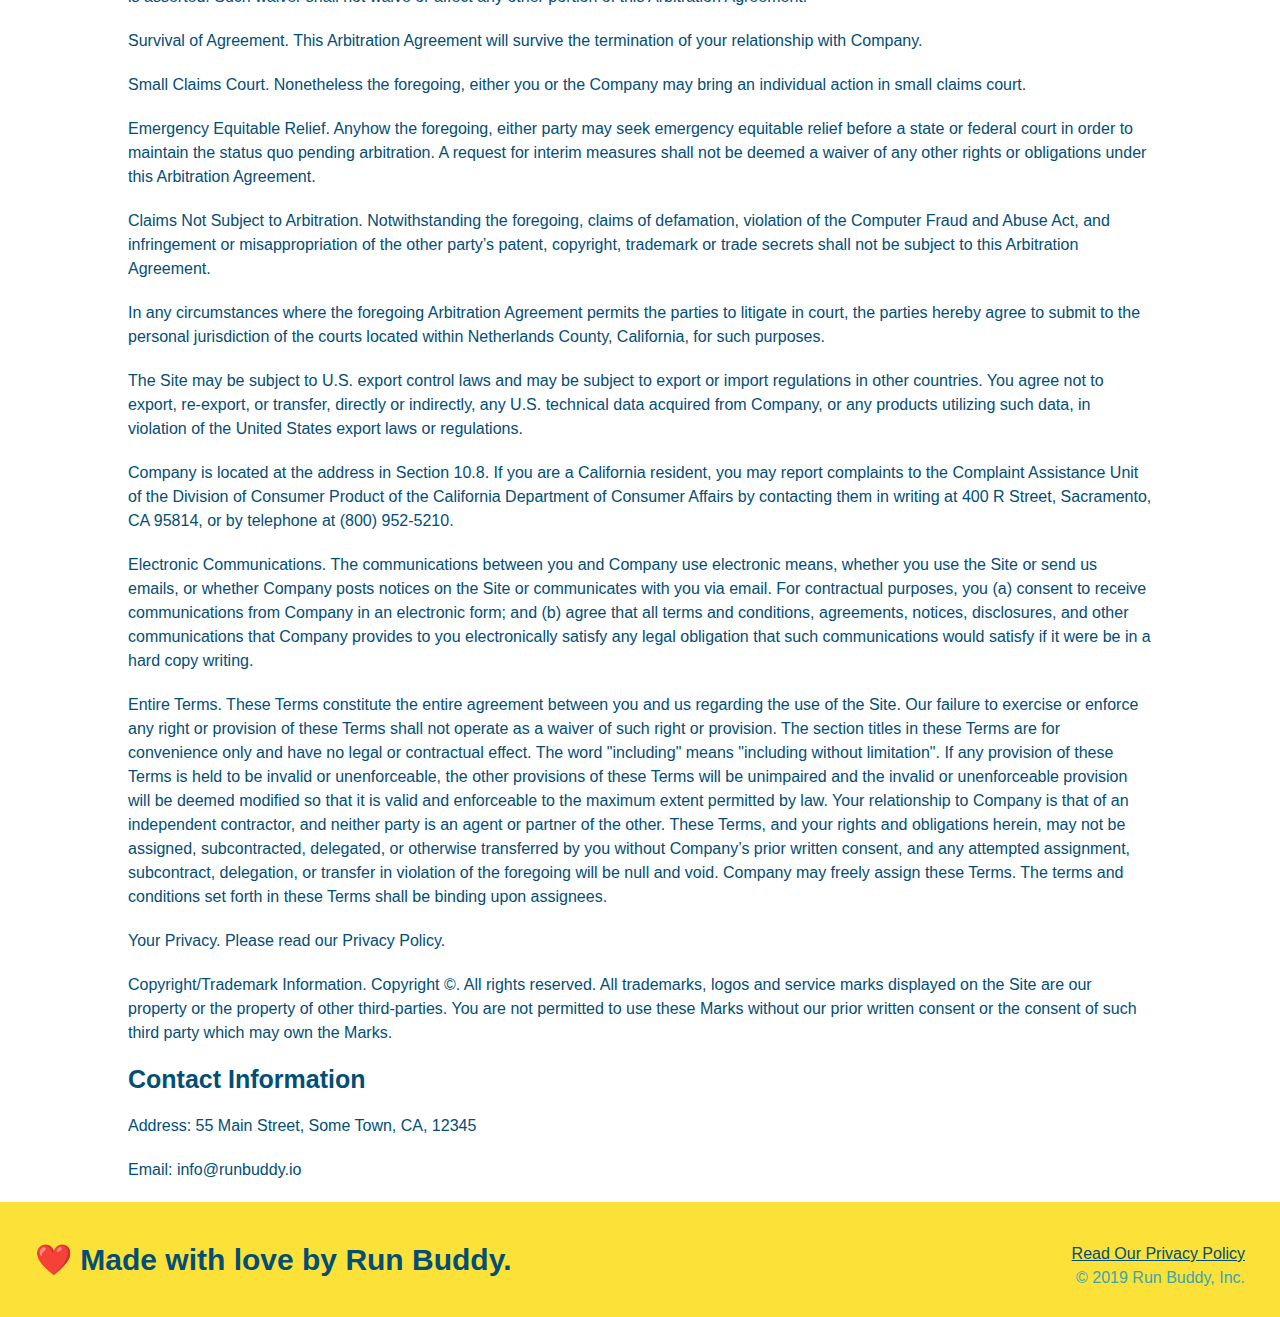
==== commit a8a3684b: "privacy policy" ====
--- a/privacy-policy.html
+++ b/privacy-policy.html
@@ -30,6 +30,7 @@
             </ul>
         </nav>
     </header>
+
     <section class="hero">
         <h2 class="page-title">
             Privacy Policy
@@ -462,8 +463,10 @@
     <footer>
         <h2>❤️ Made with love by Run Buddy.</h2>
         <div>
+          <a href="#">Read Our Privacy Policy</a><br />
+          &copy; 2019 Run Buddy, Inc.
         </div>
     </footer>
+</body>
 
-</body>
 </html>--- a/assets/css/style.css
+++ b/assets/css/style.css
@@ -266,13 +266,3 @@
 .contact-info a {
     color: #fce138;
 }
-
-.page-title {
-    color: #fce138;
-    display: inline-block;
-    border-bottom: 4px solid #fce138;
-    padding: 0 80px 15px 80px;
-    font-weight: normal;
-    font-size: 42px;
-    font-style: italic;
-}--- a/assets/secondary-styles.css
+++ b/assets/secondary-styles.css
@@ -5,26 +5,39 @@
     margin-bottom: 40px;
 }
 
+.page-title {
+    color: #fce138;
+    display: inline-block;
+    border-bottom: 4px solid #fce138;
+    padding: 0 80px 15px 80px;
+    font-weight: normal;
+    font-size: 42px;
+    font-style: italic;
+  }
+
 .secondary-content {
     width: 80%;
-    margin: auto;
+    margin: 0 auto;
     color: #024e76;
 }
 
 .secondary-content h3 {
     font-size: 25px;
-    margin: 20px 0 20px 0;
+    margin: 20px 0;
 }
 
 .secondary-content p {
     font-size: 16px;
     line-height: 1.5;
-    margin: 20px 0 20px 0;
+    margin: 20px 0;
 }
 
 .secondary-content ul {
-    margin: 15px;
-    color: #39a6b2;
-    margin: 10px 0 10px 0;
+    margin: 15px 20px;
 }
 
+.secondary-content li {
+    color: #39a6b2;
+    margin: 10px 0;
+  }
+
